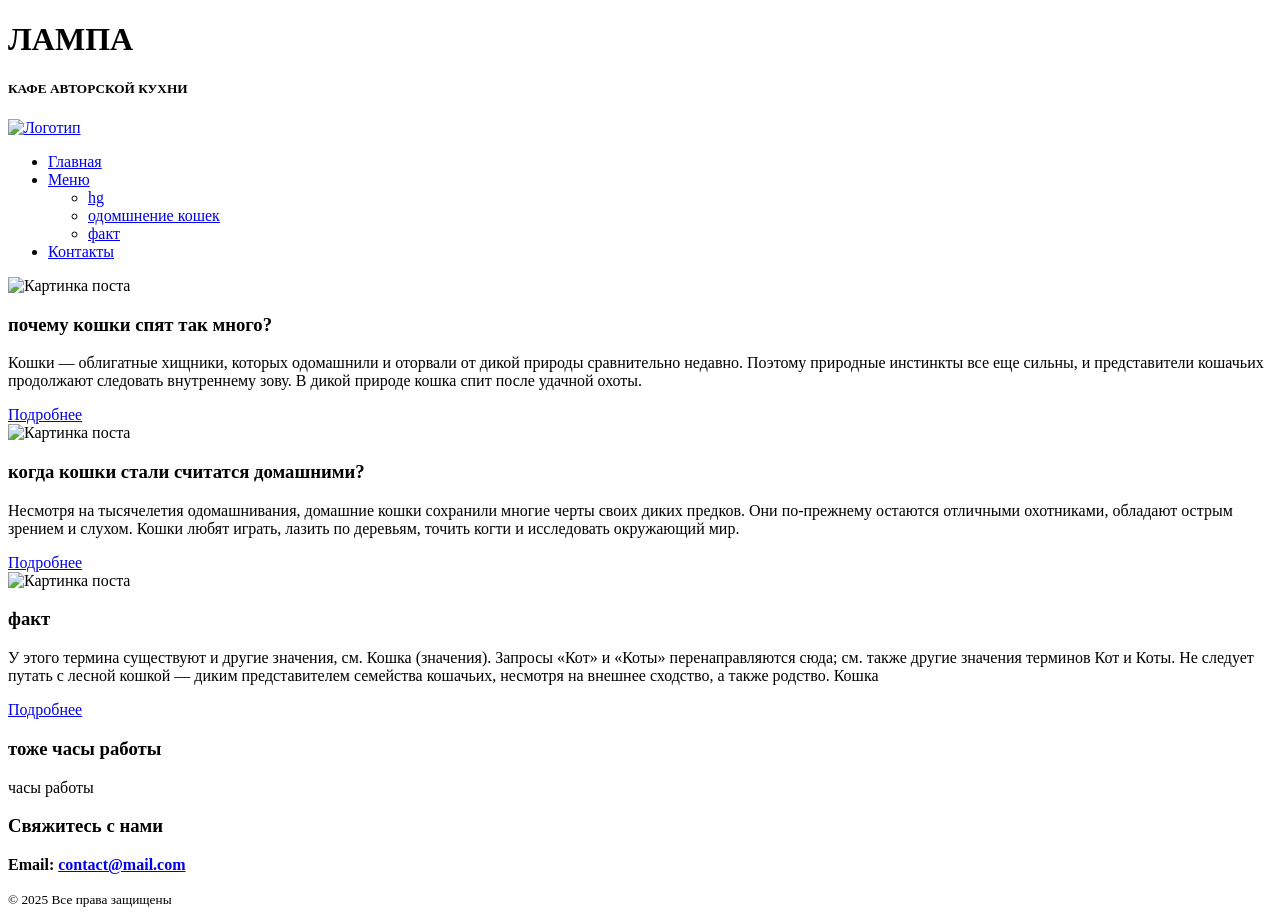
==== латте .html @ 52667592 "Add files via upload" ====
<!DOCTYPE html>
<html lang="en">
<head>
    
    <link rel="preconnect" href="https://fonts.googleapis.com">
    <link rel="preconnect" href="https://fonts.gstatic.com" crossorigin>
    <link href="https://fonts.googleapis.com/css2?family=Jost:ital,wght@0,100..900;1,100..900&display=swap" rel="stylesheet">
    <meta charset="UTF-8">
    <meta name="viewport" content="width=device-width, initial-scale=1.0">
    <title>lampa</title>
    <link rel="stylesheet" href="styles/style.css">
</head>
<body>
    <header>
    <div class="header-container">
        <H1>ЛАМПА </H1>
        <H5>КАФЕ АВТОРСКОЙ КУХНИ</H5>
        <!-- Логотип - кликабельный, ведет на главную -->
        <a href="index.html" class="logo-link">
            <img src="https://i.pinimg.com/736x/12/98/fe/1298fe35c97bb7053577767b025036d5.jpg" width="290"
                 draggable="false" alt="Логотип" class="logo">
        </a>
 
        <!-- Навигация -->
        <nav class="main-nav">
            <ul class="nav-list">
                <li><a href="index.html" class="nav-link active">Главная</a></li>
                
 
                <!-- Пункт с выпадающим меню -->
                <li class="dropdown">
                    <a href="#" class="nav-link">Меню</a>
                    <ul class="dropdown-menu">
                        <li><a href="подробнее1.html"> hg</a></li>
                        <li><a href="подробнее2.html">одомшнение кошек</a></li>
                        <li><a href="подробнее3.html">факт</a></li>
                    </ul>
                </li>
 
                <li><a href="#" class="nav-link">Контакты</a></li>
            </ul>
        </nav>
 
    </div>
    
</header>
<main>
    <main>
        <div class="pos">
 
            <div class="post">
                <img src="https://avatars.mds.yandex.net/i?id=5418e3a1d540b636f3d6a25d7909caf4_l-5367291-images-thumbs&n=13" alt="Картинка поста">
                <div>
                    <h3>почему кошки спят так много?</h3>
                    <p>Кошки — облигатные хищники, которых одомашнили и оторвали от дикой природы сравнительно недавно. Поэтому природные инстинкты все еще сильны, и представители кошачьих продолжают следовать внутреннему зову.

В дикой природе кошка спит после удачной охоты.</p>
                    <a href="подробнее1.html">Подробнее</a>
                </div>
            </div>
 
            <div class="post">
                <img src="https://i.pinimg.com/736x/34/9e/4f/349e4f67ecb2bdbe7c3b4b2b85797fa5.jpg" alt="Картинка поста">
                <div>
                    <h3>когда кошки стали считатся домашними?</h3>
                    <p>Несмотря на тысячелетия одомашнивания, домашние кошки сохранили многие черты своих диких предков. Они по-прежнему остаются отличными охотниками, обладают острым зрением и слухом. Кошки любят играть, лазить по деревьям, точить когти и исследовать окружающий мир.</p>
                    <a href="подробнее2.html">Подробнее</a>
                </div>
            </div>
 
            <div class="post">
                <img src="https://i.pinimg.com/736x/99/0f/1b/990f1bfa3054f2bc9cbc132050e88a56.jpg" alt="Картинка поста">
                <div>
                    <h3>факт</h3>
                    <p>У этого термина существуют и другие значения, см. Кошка (значения).
Запросы «Кот» и «Коты» перенаправляются сюда; см. также другие значения терминов Кот и Коты.
Не следует путать с лесной кошкой — диким представителем семейства кошачьих, несмотря на внешнее сходство, а также родство.
Кошка</p>
                    <a href="подробнее3.html">Подробнее</a>
                </div>
            </div>
 
        </div>
    </main>
 
</main>
<footer>
         <div class="header-container">
 
        
        
 
    </div>
        <div class="footer-content">
           
            <div class="footer-columns">
                <div class="footer-column">
                    <h3>тоже часы работы</h3>
                    <p>часы работы</p>
                </div>
                <div class="footer-column">
                    <h3>Свяжитесь с нами</h3>
                    <p><strong>Email:
                        <a href="mailto:contact@mail.com">contact@mail.com</a>
                    </strong></p>
                </div>
            </div>
        </div>
        <div class="footer-bottom">
            <small>&copy; 2025 Все права защищены</small>
        </div>
    </footer>

</body>
</html>
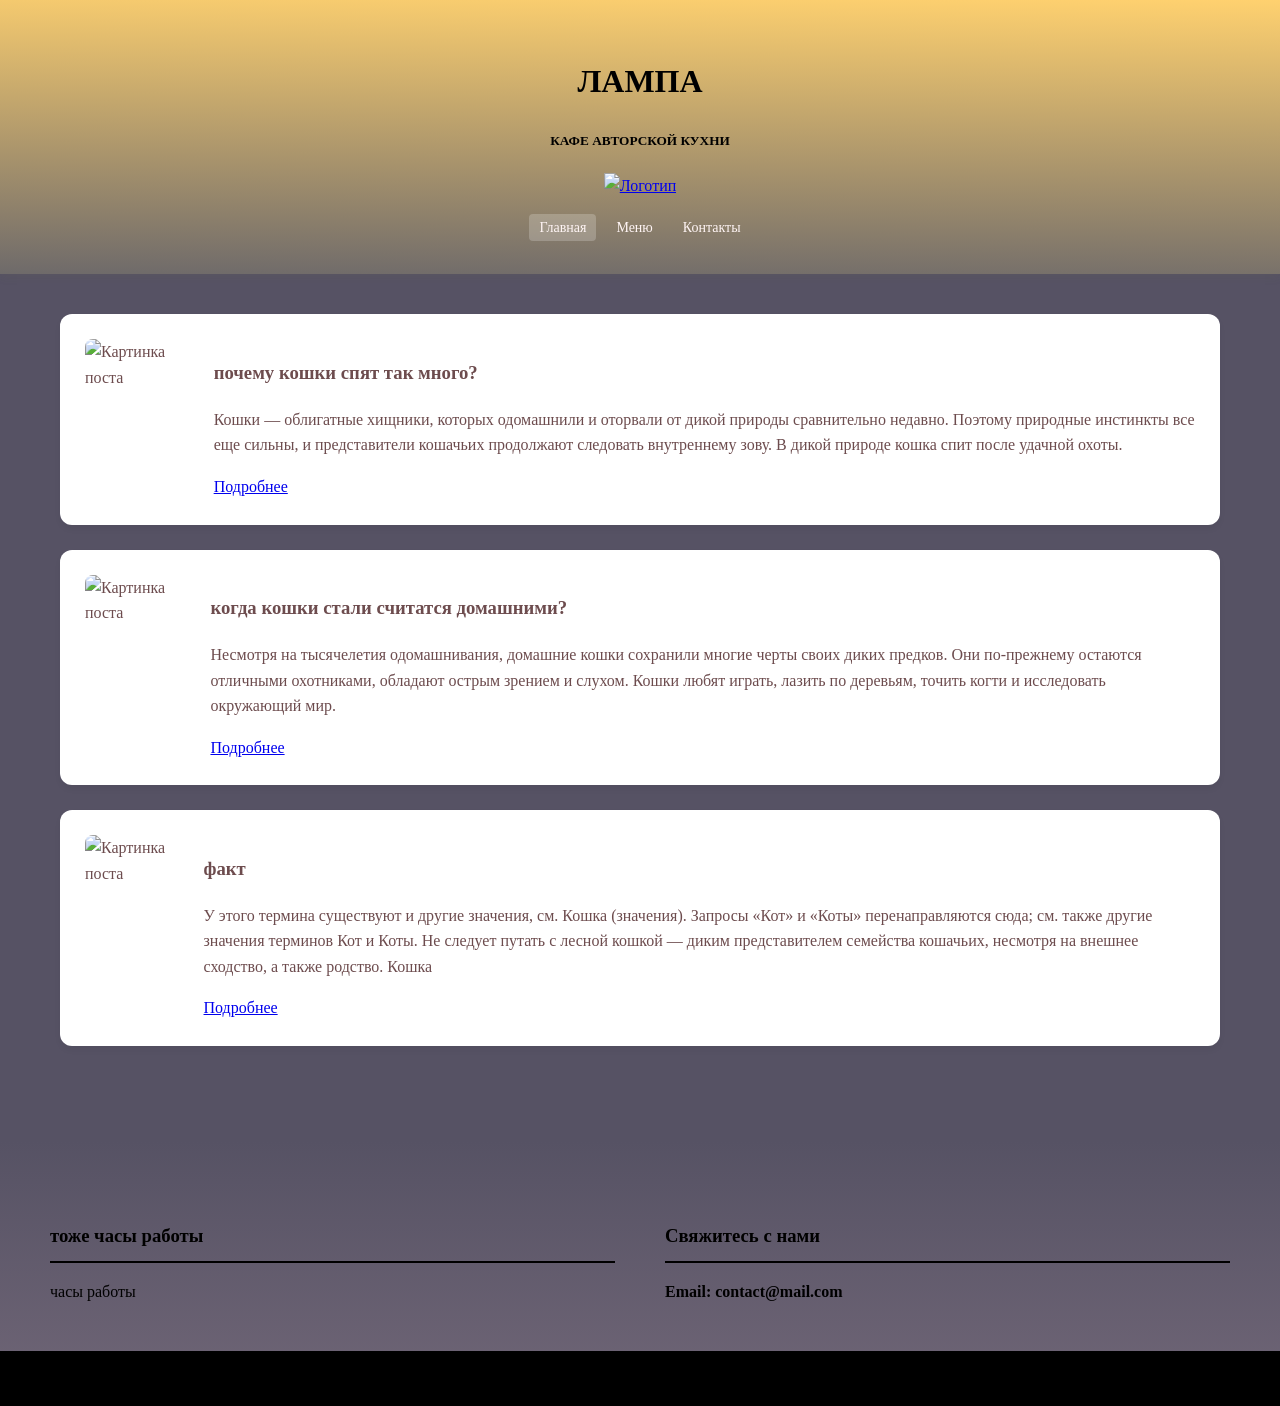
==== commit 581c569d: "Update латте .html" ====
--- a/латте .html
+++ b/латте .html
@@ -8,7 +8,7 @@
     <meta charset="UTF-8">
     <meta name="viewport" content="width=device-width, initial-scale=1.0">
     <title>lampa</title>
-    <link rel="stylesheet" href="styles/style.css">
+    <link rel="stylesheet" href="style.css">
 </head>
 <body>
     <header>
@@ -112,4 +112,4 @@
     </footer>
 
 </body>
-</html>+</html>
--- a/style.css
+++ b/style.css
@@ -0,0 +1,191 @@
+body {
+    font-family: 'Jost';
+    line-height: 1.6;
+    color: #6d4c4e;
+    margin: 0;
+    padding: 0;
+    background-color: #565264;
+    }
+
+    header {
+    background: linear-gradient(1deg, #6e6a6a, #ffd16f);
+    color: rgb(0, 0, 0);
+    padding: 20px 0;
+    text-align: center;
+    box-shadow: 0 2px 10px rgba(121, 121, 62, 0.1);}
+
+    main {
+padding: 20px;
+max-width: 1200px;
+margin: 0 auto;
+}
+.main-nav .nav-list {
+list-style: none;
+margin: 0;
+padding: 0;
+display: flex;
+gap: 20px;
+}
+.nav-link {
+color: rgb(255, 245, 245);
+text-decoration: none;
+font-weight: 500;
+font-size: 1.2em;
+padding: 8px 12px;
+border-radius: 4px;
+transition: background-color 0.3s ease;
+}
+
+/* Hover и активный пункт выглядят одинаково */
+.nav-link:hover,
+.nav-link.active {
+background-color: rgba(255, 255, 255, 0.212);
+}
+.dropdown {
+position: relative; /* точка отсчета для выпадающего меню */
+}
+
+.main-nav .dropdown-menu {
+position: absolute; /* позиционируется относительно .dropdown */
+top: 100%; /* прямо под пунктом меню */
+left: 0;
+background: #995738(199, 123, 123);
+border-radius: 4px;
+box-shadow: 0 2px 5px rgba(0, 0, 0, 0.1);
+padding: 5px 0;
+margin: 0;
+list-style: none;
+min-width: 200px;
+/* По умолчанию - невидимое */
+opacity: 0;
+visibility: hidden;
+transform: translateY(10px); /* чуть ниже, для эффекта появления */
+transition: all 0.3s ease;
+z-index: 1000; /* поверх остального контента */
+}
+
+/* При наведении на .dropdown - меню появляется */
+.main-nav .dropdown:hover .dropdown-menu {
+opacity: 1;
+visibility: visible;
+transform: translateY(0);
+}
+.main-nav .dropdown-menu li {
+display: block;
+width: 100%;
+}
+
+.dropdown-menu a {
+color: #a6808c;
+text-decoration: none;
+display: block;
+padding: 10px 20px;
+transition: all 0.2s ease;
+white-space: nowrap; /* текст не переносится на новую строку */
+box-sizing: border-box;
+}
+
+.dropdown-menu a:hover {
+background-color: #d6cfcb;
+color: #ccb7ae;
+}
+@media (max-width: 768px) {
+/* ... уже существующие стили ... */
+}
+/* Шапка - в колонку */
+.header-container {
+flex-direction: column;
+text-align: center;
+padding: 15px 10px;
+}
+
+.main-nav {
+margin-top: 15px;
+width: 100%;
+}
+
+/* Пункты меню - переносятся на новую строку если не влезают */
+.main-nav .nav-list {
+justify-content: center;
+flex-wrap: wrap;
+gap: 10px;
+}
+
+.nav-link {
+padding: 6px 10px;
+font-size: 14px;
+}
+main {
+padding: 20px;
+max-width: 1200px;
+margin: 0 auto;
+}
+
+.post {
+background-color: white;
+padding: 25px;
+border-radius: 12px;
+margin-bottom: 25px;
+display: flex; /* картинка и текст рядом */
+box-shadow: 0 4px 6px rgba(0, 0, 0, 0.05);
+transition: transform 0.3s ease, box-shadow 0.3s ease;
+}
+
+.post:hover {
+transform: translateY(-20px); /* карточка приподнимается */
+box-shadow: 0 6px 12px rgba(0, 0, 0, 0.1);
+}
+
+.post img {
+margin-right: 25px;
+border-radius: 8px;
+object-fit: cover; /* картинка обрезается красиво, без искажений */
+width: 200px;
+height: 150px;
+}
+footer {
+background: linear-gradient(180deg, #565264, #706677);
+
+color: #000000;
+padding: 30px 0 0;
+margin-top: 30px;
+}
+
+.footer-content {
+max-width: 1200px;
+margin: 0 auto;
+padding: 0 20px;
+}
+
+.footer-logo {
+display: block;
+margin: 0 auto 20px;
+width: 250px;
+}
+
+.footer-columns {
+display: flex;
+margin: 20px 0;
+gap: 30px;
+}
+
+.footer-column { flex: 1; padding: 0 10px; }
+
+.footer-column h3 {
+color: #000000;
+border-bottom: 2px solid #000000;
+padding-bottom: 10px;
+margin: 0 0 15px;
+}
+
+.footer-column a { color: #000000; text-decoration: none; transition: color 0.2s; }
+.footer-column a:hover { color: #3475a0; }
+
+.footer-bottom {
+background: #000000;
+text-align: center;
+padding: 15px 0;
+margin-top: 30px;
+}
+
+.footer-bottom small { font-size: 14px; color: #000000; }
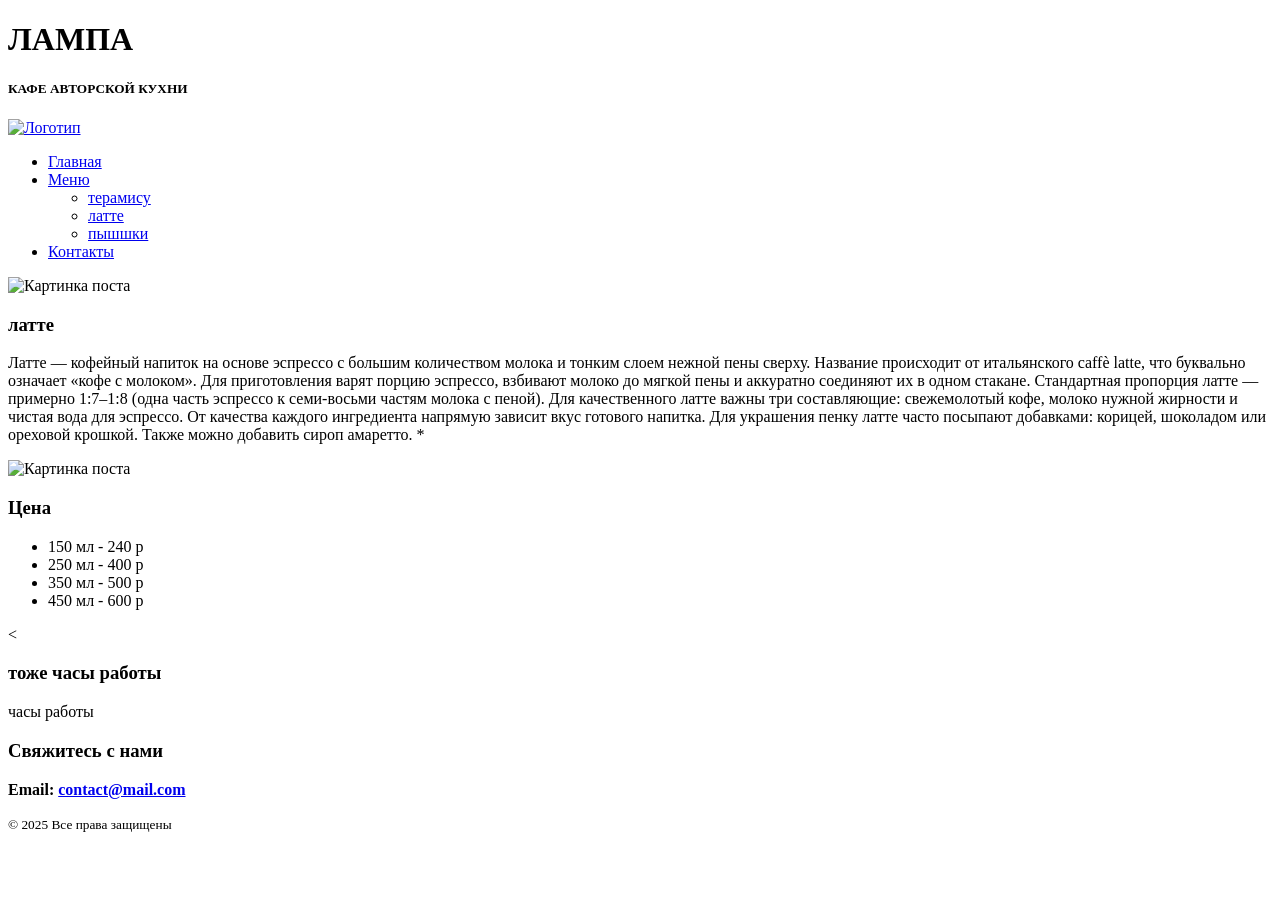
==== commit dbf31c3d: "Update латте .html" ====
--- a/латте .html
+++ b/латте .html
@@ -8,7 +8,7 @@
     <meta charset="UTF-8">
     <meta name="viewport" content="width=device-width, initial-scale=1.0">
     <title>lampa</title>
-    <link rel="stylesheet" href="style.css">
+    <link rel="stylesheet" href="styles/style.css">
 </head>
 <body>
     <header>
@@ -24,16 +24,16 @@
         <!-- Навигация -->
         <nav class="main-nav">
             <ul class="nav-list">
-                <li><a href="index.html" class="nav-link active">Главная</a></li>
+                <li><a href="главная страница.html" class="nav-link active">Главная</a></li>
                 
  
                 <!-- Пункт с выпадающим меню -->
                 <li class="dropdown">
                     <a href="#" class="nav-link">Меню</a>
                     <ul class="dropdown-menu">
-                        <li><a href="подробнее1.html"> hg</a></li>
-                        <li><a href="подробнее2.html">одомшнение кошек</a></li>
-                        <li><a href="подробнее3.html">факт</a></li>
+                        <li><a href="терамису1.html"> терамису</a></li>
+                        <li><a href="латте .html">латте</a></li>
+                        <li><a href="пышки.html">пышшки</a></li>
                     </ul>
                 </li>
  
@@ -49,36 +49,37 @@
         <div class="pos">
  
             <div class="post">
-                <img src="https://avatars.mds.yandex.net/i?id=5418e3a1d540b636f3d6a25d7909caf4_l-5367291-images-thumbs&n=13" alt="Картинка поста">
+                <img src="https://i.pinimg.com/736x/a6/c6/38/a6c6388d035138bc0ff41f91d64e0d23.jpg" alt="Картинка поста">
                 <div>
-                    <h3>почему кошки спят так много?</h3>
-                    <p>Кошки — облигатные хищники, которых одомашнили и оторвали от дикой природы сравнительно недавно. Поэтому природные инстинкты все еще сильны, и представители кошачьих продолжают следовать внутреннему зову.
+                    <h3>латте</h3>
+                    <p>Латте — кофейный напиток на основе эспрессо с большим количеством молока и тонким слоем нежной пены сверху. Название происходит от итальянского caffè latte, что буквально означает «кофе с молоком». 
 
-В дикой природе кошка спит после удачной охоты.</p>
-                    <a href="подробнее1.html">Подробнее</a>
+
+Для приготовления варят порцию эспрессо, взбивают молоко до мягкой пены и аккуратно соединяют их в одном стакане. Стандартная пропорция латте — примерно 1:7–1:8 (одна часть эспрессо к семи-восьми частям молока с пеной). 
+
+Для качественного латте важны три составляющие: свежемолотый кофе, молоко нужной жирности и чистая вода для эспрессо. От качества каждого ингредиента напрямую зависит вкус готового напитка. 
+
+Для украшения пенку латте часто посыпают добавками: корицей, шоколадом или ореховой крошкой. Также можно добавить сироп амаретто. 
+*</p>
+                   
                 </div>
             </div>
  
             <div class="post">
-                <img src="https://i.pinimg.com/736x/34/9e/4f/349e4f67ecb2bdbe7c3b4b2b85797fa5.jpg" alt="Картинка поста">
+                <img src="https://i.pinimg.com/736x/97/4f/a4/974fa4334be863148bcbf7739ff8ea5c.jpg" alt="Картинка поста">
                 <div>
-                    <h3>когда кошки стали считатся домашними?</h3>
-                    <p>Несмотря на тысячелетия одомашнивания, домашние кошки сохранили многие черты своих диких предков. Они по-прежнему остаются отличными охотниками, обладают острым зрением и слухом. Кошки любят играть, лазить по деревьям, точить когти и исследовать окружающий мир.</p>
-                    <a href="подробнее2.html">Подробнее</a>
+                    
+                    <h3>Цена</h3>
+                    <ul>
+                        <li>150 мл - 240 р</li>
+                        <li>250 мл - 400 р</li>
+                        <li>350 мл - 500 р</li>
+                        <li>450 мл - 600 р</li>
+                    </ul>
                 </div>
             </div>
  
-            <div class="post">
-                <img src="https://i.pinimg.com/736x/99/0f/1b/990f1bfa3054f2bc9cbc132050e88a56.jpg" alt="Картинка поста">
-                <div>
-                    <h3>факт</h3>
-                    <p>У этого термина существуют и другие значения, см. Кошка (значения).
-Запросы «Кот» и «Коты» перенаправляются сюда; см. также другие значения терминов Кот и Коты.
-Не следует путать с лесной кошкой — диким представителем семейства кошачьих, несмотря на внешнее сходство, а также родство.
-Кошка</p>
-                    <a href="подробнее3.html">Подробнее</a>
-                </div>
-            </div>
+            <
  
         </div>
     </main>
@@ -113,3 +114,4 @@
 
 </body>
 </html>
+ 
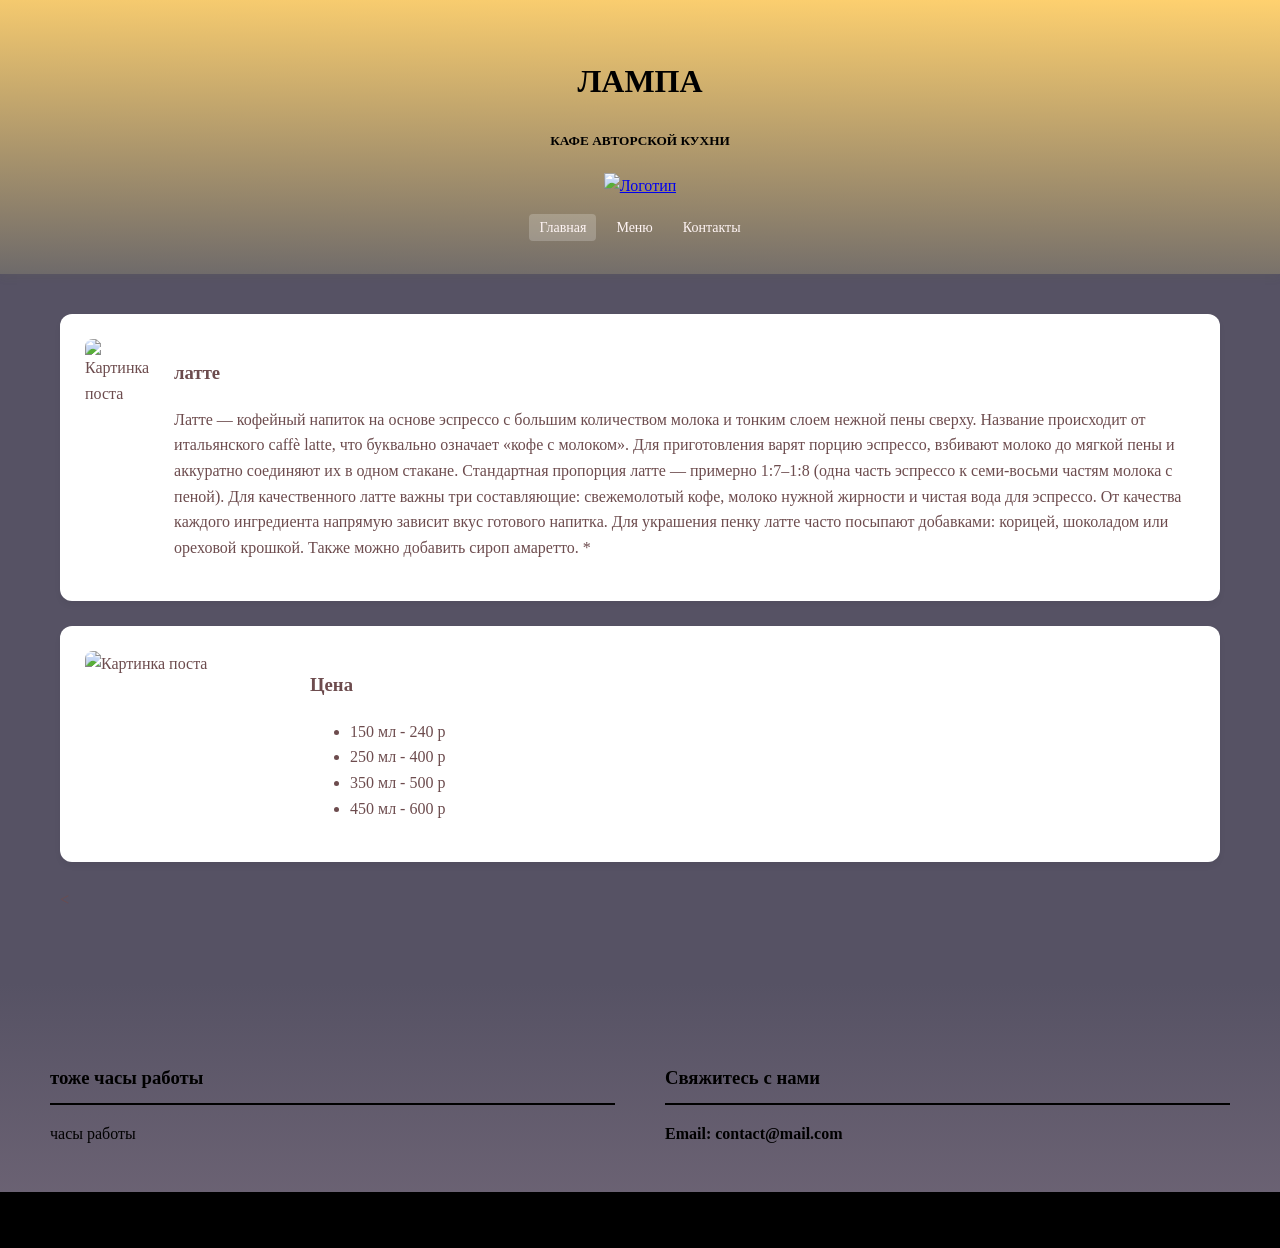
==== commit d061319d: "Update латте .html" ====
--- a/латте .html
+++ b/латте .html
@@ -8,7 +8,7 @@
     <meta charset="UTF-8">
     <meta name="viewport" content="width=device-width, initial-scale=1.0">
     <title>lampa</title>
-    <link rel="stylesheet" href="styles/style.css">
+    <link rel="stylesheet" href="style.css">
 </head>
 <body>
     <header>
--- a/style.css
+++ b/style.css
@@ -0,0 +1,191 @@
+body {
+    font-family: 'Jost';
+    line-height: 1.6;
+    color: #6d4c4e;
+    margin: 0;
+    padding: 0;
+    background-color: #565264;
+    }
+
+    header {
+    background: linear-gradient(1deg, #6e6a6a, #ffd16f);
+    color: rgb(0, 0, 0);
+    padding: 20px 0;
+    text-align: center;
+    box-shadow: 0 2px 10px rgba(121, 121, 62, 0.1);}
+
+    main {
+padding: 20px;
+max-width: 1200px;
+margin: 0 auto;
+}
+.main-nav .nav-list {
+list-style: none;
+margin: 0;
+padding: 0;
+display: flex;
+gap: 20px;
+}
+.nav-link {
+color: rgb(255, 245, 245);
+text-decoration: none;
+font-weight: 500;
+font-size: 1.2em;
+padding: 8px 12px;
+border-radius: 4px;
+transition: background-color 0.3s ease;
+}
+
+/* Hover и активный пункт выглядят одинаково */
+.nav-link:hover,
+.nav-link.active {
+background-color: rgba(255, 255, 255, 0.212);
+}
+.dropdown {
+position: relative; /* точка отсчета для выпадающего меню */
+}
+
+.main-nav .dropdown-menu {
+position: absolute; /* позиционируется относительно .dropdown */
+top: 100%; /* прямо под пунктом меню */
+left: 0;
+background: #995738(199, 123, 123);
+border-radius: 4px;
+box-shadow: 0 2px 5px rgba(0, 0, 0, 0.1);
+padding: 5px 0;
+margin: 0;
+list-style: none;
+min-width: 200px;
+/* По умолчанию - невидимое */
+opacity: 0;
+visibility: hidden;
+transform: translateY(10px); /* чуть ниже, для эффекта появления */
+transition: all 0.3s ease;
+z-index: 1000; /* поверх остального контента */
+}
+
+/* При наведении на .dropdown - меню появляется */
+.main-nav .dropdown:hover .dropdown-menu {
+opacity: 1;
+visibility: visible;
+transform: translateY(0);
+}
+.main-nav .dropdown-menu li {
+display: block;
+width: 100%;
+}
+
+.dropdown-menu a {
+color: #a6808c;
+text-decoration: none;
+display: block;
+padding: 10px 20px;
+transition: all 0.2s ease;
+white-space: nowrap; /* текст не переносится на новую строку */
+box-sizing: border-box;
+}
+
+.dropdown-menu a:hover {
+background-color: #d6cfcb;
+color: #ccb7ae;
+}
+@media (max-width: 768px) {
+/* ... уже существующие стили ... */
+}
+/* Шапка - в колонку */
+.header-container {
+flex-direction: column;
+text-align: center;
+padding: 15px 10px;
+}
+
+.main-nav {
+margin-top: 15px;
+width: 100%;
+}
+
+/* Пункты меню - переносятся на новую строку если не влезают */
+.main-nav .nav-list {
+justify-content: center;
+flex-wrap: wrap;
+gap: 10px;
+}
+
+.nav-link {
+padding: 6px 10px;
+font-size: 14px;
+}
+main {
+padding: 20px;
+max-width: 1200px;
+margin: 0 auto;
+}
+
+.post {
+background-color: white;
+padding: 25px;
+border-radius: 12px;
+margin-bottom: 25px;
+display: flex; /* картинка и текст рядом */
+box-shadow: 0 4px 6px rgba(0, 0, 0, 0.05);
+transition: transform 0.3s ease, box-shadow 0.3s ease;
+}
+
+.post:hover {
+transform: translateY(-20px); /* карточка приподнимается */
+box-shadow: 0 6px 12px rgba(0, 0, 0, 0.1);
+}
+
+.post img {
+margin-right: 25px;
+border-radius: 8px;
+object-fit: cover; /* картинка обрезается красиво, без искажений */
+width: 200px;
+height: 150px;
+}
+footer {
+background: linear-gradient(180deg, #565264, #706677);
+
+color: #000000;
+padding: 30px 0 0;
+margin-top: 30px;
+}
+
+.footer-content {
+max-width: 1200px;
+margin: 0 auto;
+padding: 0 20px;
+}
+
+.footer-logo {
+display: block;
+margin: 0 auto 20px;
+width: 250px;
+}
+
+.footer-columns {
+display: flex;
+margin: 20px 0;
+gap: 30px;
+}
+
+.footer-column { flex: 1; padding: 0 10px; }
+
+.footer-column h3 {
+color: #000000;
+border-bottom: 2px solid #000000;
+padding-bottom: 10px;
+margin: 0 0 15px;
+}
+
+.footer-column a { color: #000000; text-decoration: none; transition: color 0.2s; }
+.footer-column a:hover { color: #3475a0; }
+
+.footer-bottom {
+background: #000000;
+text-align: center;
+padding: 15px 0;
+margin-top: 30px;
+}
+
+.footer-bottom small { font-size: 14px; color: #000000; }
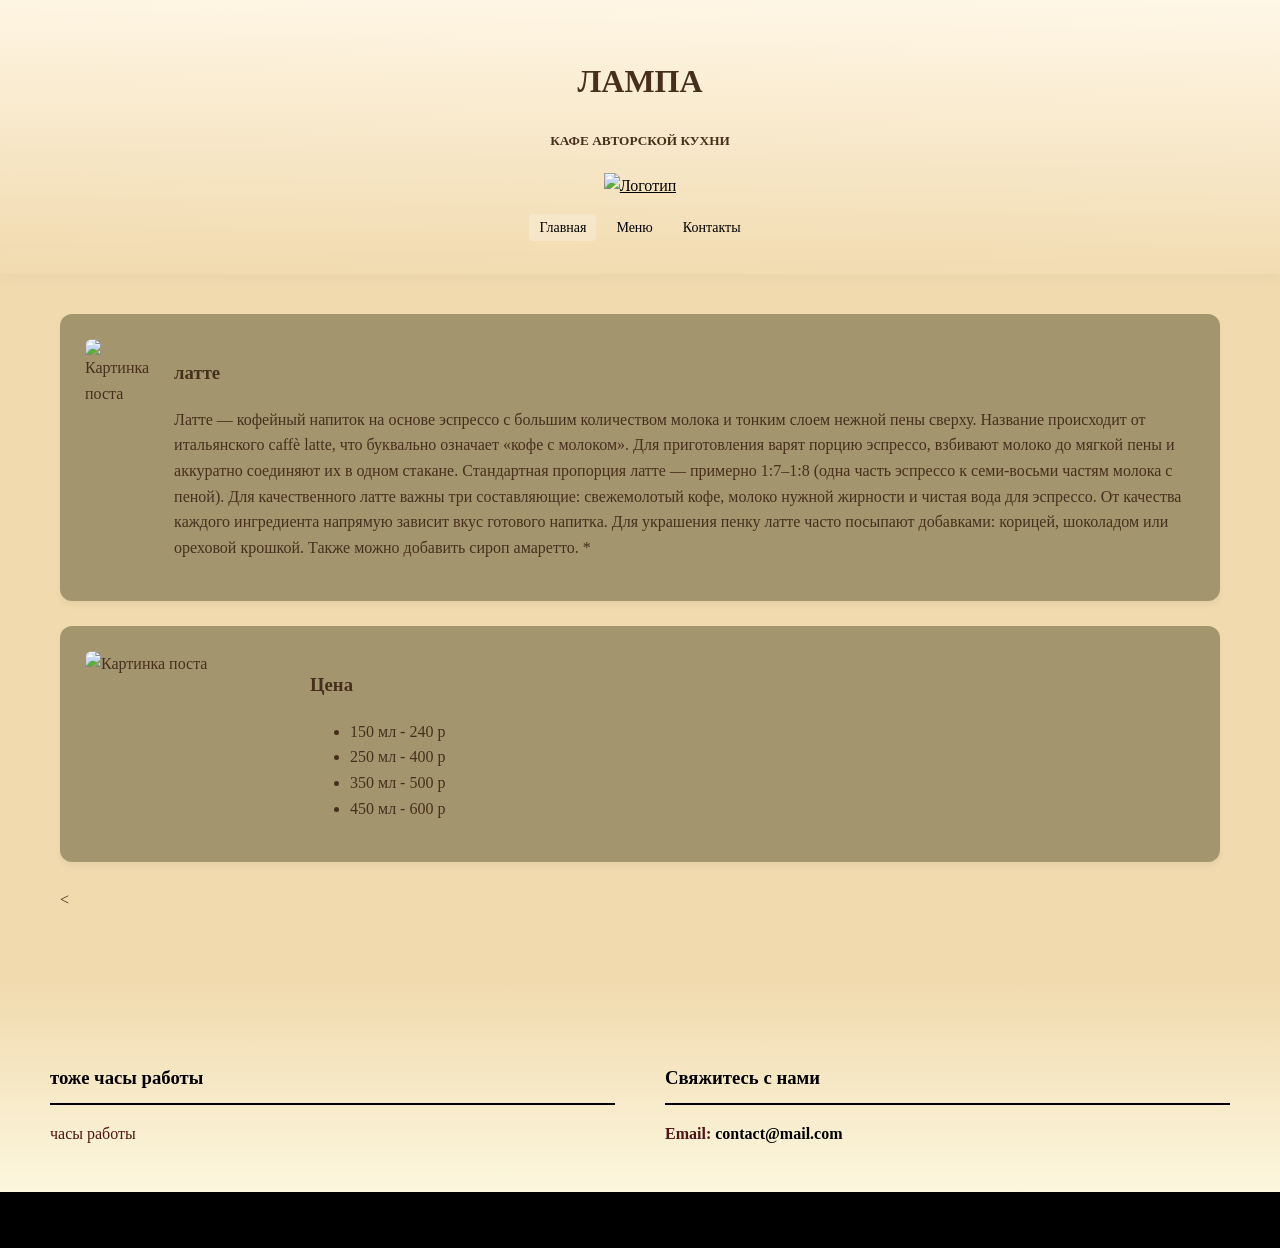
==== commit 4350db44: "Update латте .html" ====
--- a/латте .html
+++ b/латте .html
@@ -24,7 +24,7 @@
         <!-- Навигация -->
         <nav class="main-nav">
             <ul class="nav-list">
-                <li><a href="главная страница.html" class="nav-link active">Главная</a></li>
+                <li><a href="index.html" class="nav-link active">Главная</a></li>
                 
  
                 <!-- Пункт с выпадающим меню -->
--- a/style.css
+++ b/style.css
@@ -1,18 +1,18 @@
 body {
     font-family: 'Jost';
     line-height: 1.6;
-    color: #6d4c4e;
+    color: #482f1d;
     margin: 0;
     padding: 0;
-    background-color: #565264;
+    background-color: #f1daae;
     }
 
     header {
-    background: linear-gradient(1deg, #6e6a6a, #ffd16f);
-    color: rgb(0, 0, 0);
+    background: linear-gradient(1deg, #f1daae, #fff7e7);
+    color: #482f1d(255, 124, 124);
     padding: 20px 0;
     text-align: center;
-    box-shadow: 0 2px 10px rgba(121, 121, 62, 0.1);}
+    box-shadow: 0 2px 10px rgba(143, 143, 120, 0.1);}
 
     main {
 padding: 20px;
@@ -27,7 +27,7 @@
 gap: 20px;
 }
 .nav-link {
-color: rgb(255, 245, 245);
+color: rgb(0, 0, 0);
 text-decoration: none;
 font-weight: 500;
 font-size: 1.2em;
@@ -39,7 +39,7 @@
 /* Hover и активный пункт выглядят одинаково */
 .nav-link:hover,
 .nav-link.active {
-background-color: rgba(255, 255, 255, 0.212);
+background-color: rgba(255, 255, 255, 0.226);
 }
 .dropdown {
 position: relative; /* точка отсчета для выпадающего меню */
@@ -49,7 +49,7 @@
 position: absolute; /* позиционируется относительно .dropdown */
 top: 100%; /* прямо под пунктом меню */
 left: 0;
-background: #995738(199, 123, 123);
+background: #000000(199, 123, 123);
 border-radius: 4px;
 box-shadow: 0 2px 5px rgba(0, 0, 0, 0.1);
 padding: 5px 0;
@@ -76,7 +76,7 @@
 }
 
 .dropdown-menu a {
-color: #a6808c;
+color: #000000;
 text-decoration: none;
 display: block;
 padding: 10px 20px;
@@ -86,7 +86,7 @@
 }
 
 .dropdown-menu a:hover {
-background-color: #d6cfcb;
+background-color: #000000;
 color: #ccb7ae;
 }
 @media (max-width: 768px) {
@@ -122,7 +122,7 @@
 }
 
 .post {
-background-color: white;
+background-color: #a3966f;
 padding: 25px;
 border-radius: 12px;
 margin-bottom: 25px;
@@ -144,9 +144,9 @@
 height: 150px;
 }
 footer {
-background: linear-gradient(180deg, #565264, #706677);
+background: linear-gradient(180deg, #f1daae, #ffffeb);
 
-color: #000000;
+color: #501515;
 padding: 30px 0 0;
 margin-top: 30px;
 }
@@ -179,7 +179,7 @@
 }
 
 .footer-column a { color: #000000; text-decoration: none; transition: color 0.2s; }
-.footer-column a:hover { color: #3475a0; }
+.footer-column a:hover { color: #3b3b3b; }
 
 .footer-bottom {
 background: #000000;
@@ -189,3 +189,7 @@
 }
 
 .footer-bottom small { font-size: 14px; color: #000000; }
+
+a{
+    color: #000000;
+}
